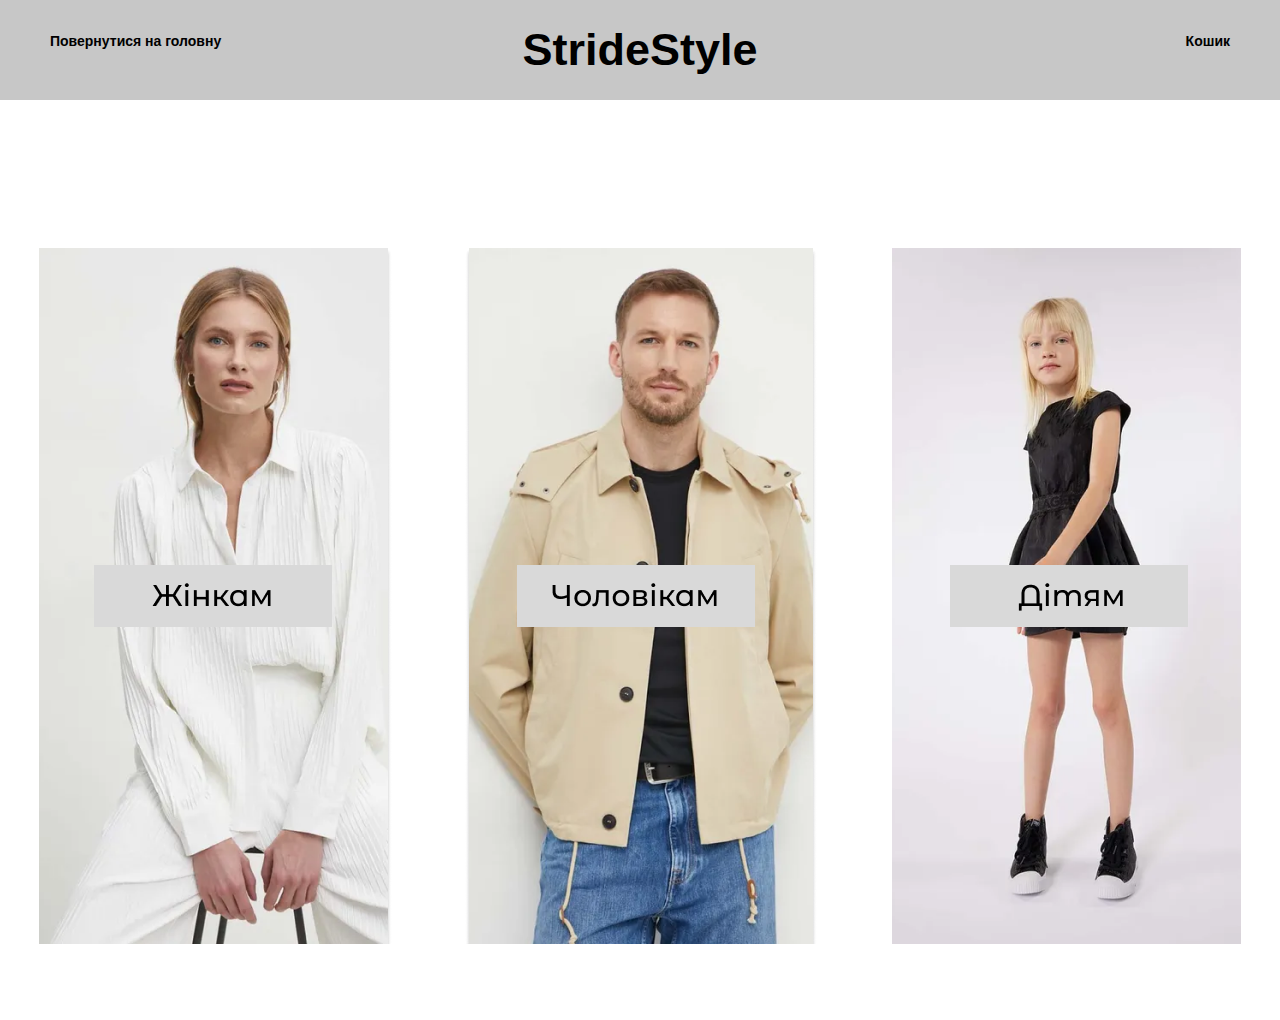
==== index.html @ bfb830bc "the first page" ====
<!DOCTYPE html>
<html lang="en">
<head>
    <meta charset="UTF-8">
    <meta name="viewport" content="width=device-width, initial-scale=1.0">
    <title>Макет сайту</title>
    <link rel="stylesheet" href="styles.css">
</head>
<body>
  
  <div class="header">
    
    <div class="rectangle-top">
      <h2>StrideStyle</h2>
      <div>
        <h4 class="back">
         Повернутися на головну
        </h4>
      </div>
      <div class="basket">
        <h4>
Кошик 
        </h4>
      </div>
    </div>
</div>
    <div class="container">
        <div class="rectangle">
          <img src="Woman.png" alt="photo1">
        </div>
        <div class="rectangle">
          <img src="Man.png" alt="photo2">
        </div>
        <div class="rectangle">
          <img src="Child.png" alt="photo3">
        </div>
    </div>
</body>
</html>
---- styles.css ----
body {
  margin: 0;
  padding: 0;
    font-family: 'Montserrat', sans-serif;

}

.container {
  display: flex;
  justify-content: space-around;
  align-items: center;
  height: 100vh;
}

.rectangle {
  width: 349px;
  height: 645px;
  margin:0;
}
.rectangle-top {
  width: auto;
  height: 100px;
  background-color: hsl(0, 0%, 78%); 
  margin-bottom: 20px; 
  display: flex;
  justify-content: center;
  align-items: center;
}

.header{
  font-style: normal;
  font-weight: 500;
  font-size:30px;
  line-height: 24px;
}

.back{
  position: absolute;
  top: 10px;
  left: 50px;
  font-size: 14px;
  font-weight: 700;
}

.basket{
  position: absolute;
  top: 10px;
  right: 50px;
  font-size: 14px;
  font-weight: 500;
}
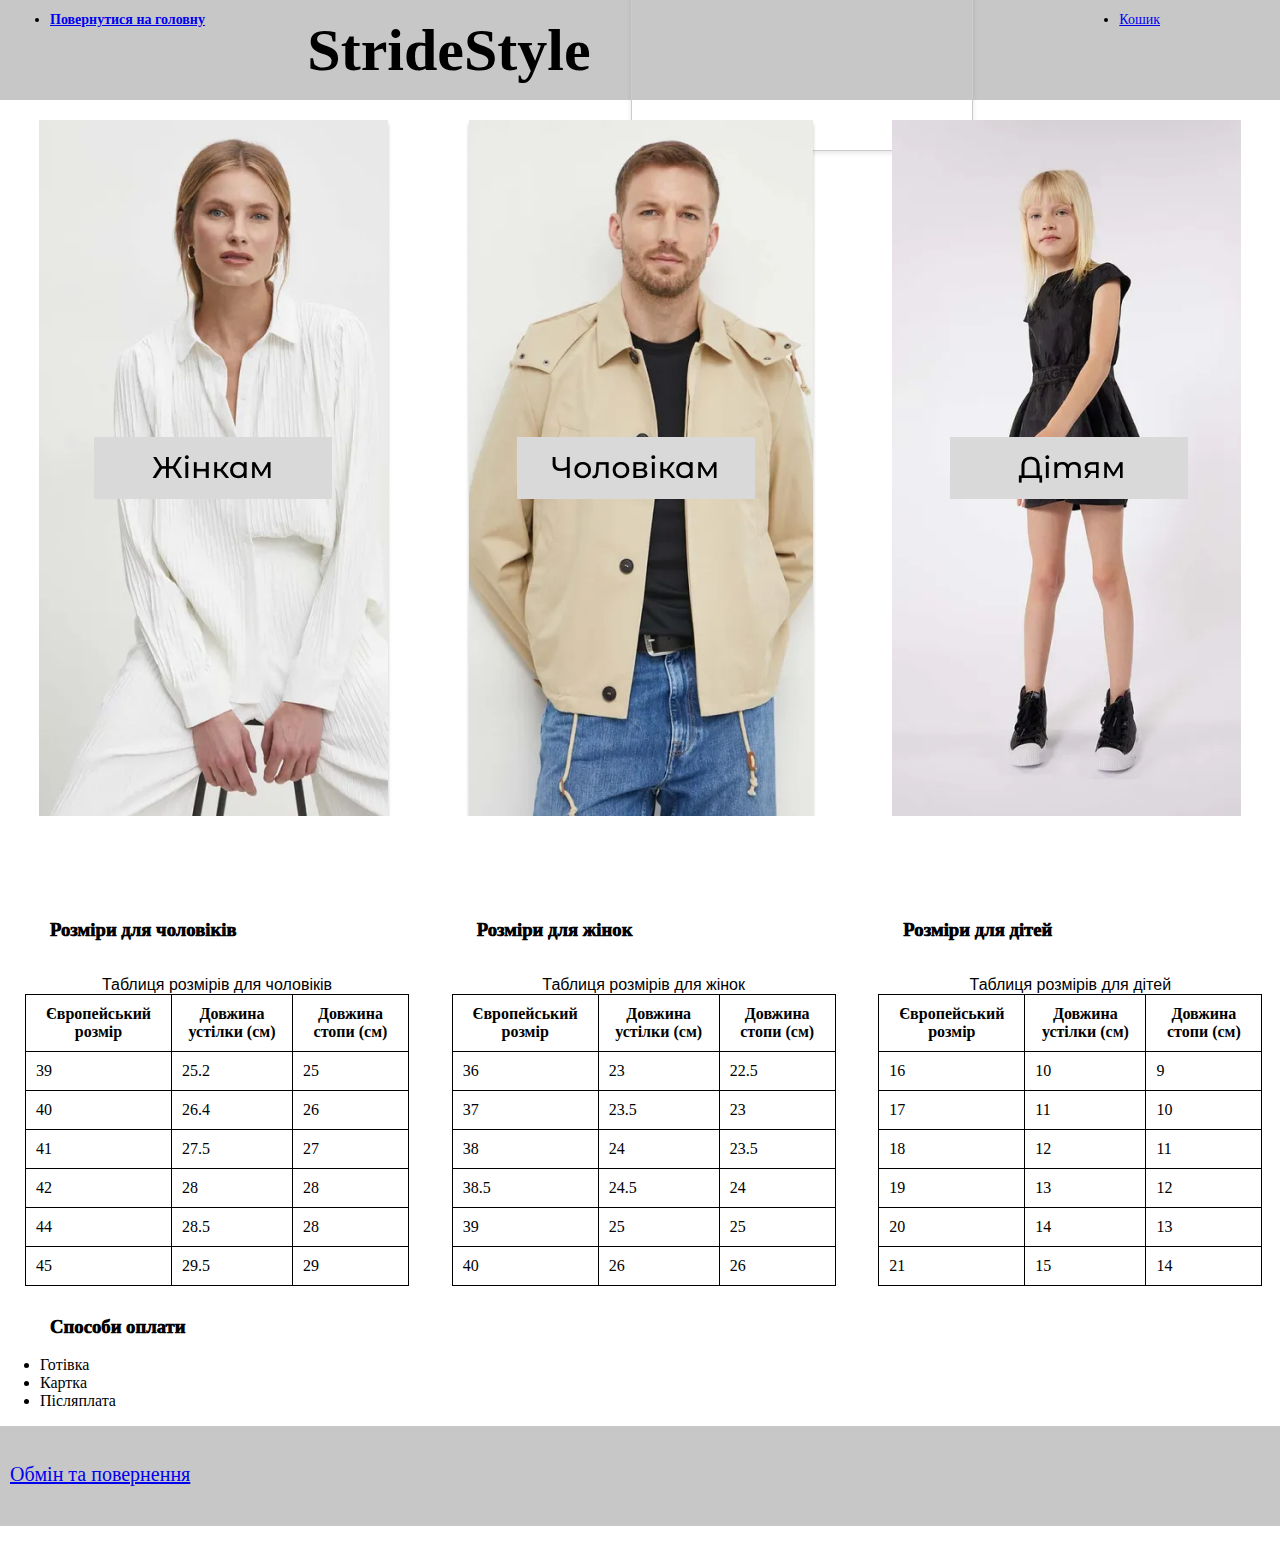
==== commit 21acf4df: "added form, new web page" ====
--- a/index.html
+++ b/index.html
@@ -7,33 +7,200 @@
     <link rel="stylesheet" href="styles.css">
 </head>
 <body>
-  
-  <div class="header">
-    
+  <!-- Семантичні теги -->
+  <header>
     <div class="rectangle-top">
-      <h2>StrideStyle</h2>
-      <div>
-        <h4 class="back">
-         Повернутися на головну
-        </h4>
-      </div>
-      <div class="basket">
-        <h4>
-Кошик 
-        </h4>
-      </div>
-    </div>
-</div>
+      <div class="container">
+        <div class="header">
+          <h1>StrideStyle</h1>
+        </div>
+      </div>
+      <div class="header">
+        <nav>
+          <ul>
+            <div class="basket">
+              <li><a href="#">Кошик</a></li>
+            </div>
+            <div class="form">
+              <li><a href="form.html" >Увійти</a></li>
+            </div>
+            <div class="back">
+              <li> <a href="#">Повернутися на головну </a></li>
+            </div>
+          </ul>
+        </nav>
+      </div>
+    </div>
+  </header>
+
+  <main>
+    <!-- images -->
     <div class="container">
-        <div class="rectangle">
-          <img src="Woman.png" alt="photo1">
-        </div>
-        <div class="rectangle">
-          <img src="Man.png" alt="photo2">
-        </div>
-        <div class="rectangle">
-          <img src="Child.png" alt="photo3">
-        </div>
-    </div>
+      <div class="rectangle">
+        <img src="Woman.png" alt="photo1">
+      </div>
+      <div class="rectangle">
+        <img src="Man.png" alt="photo2">
+      </div>
+      <div class="rectangle">
+        <img src="Child.png" alt="photo3">
+      </div>
+    </div>
+    
+    <!-- table -->      
+    <div class="table-container">
+      <div class="table">
+        <div class="size-table-container">
+          <h3>Розміри для чоловіків</h3>
+          <table class="size-table">
+            <caption>Таблиця розмірів для чоловіків</caption>
+              <tr>
+                <th>Європейський розмір</th>
+                <th>Довжина устілки (см)</th>
+                <th>Довжина стопи (см)</th>
+              </tr>
+              <tr>
+                <td>39</td>
+                <td>25.2</td>
+                <td>25</td>
+              </tr>
+              <tr>
+                <td>40</td>
+                <td>26.4</td>
+                <td>26</td>
+              </tr>
+              <tr>
+                <td>41</td>
+                <td>27.5</td>
+                <td>27</td>
+              </tr>
+             <tr>
+              <td>42</td>
+              <td>28</td>
+              <td>28</td>
+             </tr>
+             <tr>
+              <td>44</td>
+              <td>28.5</td>
+              <td>28</td>
+             </tr>
+             <tr>
+              <td>45</td>
+              <td>29.5</td>
+              <td>29</td>
+             </tr>
+          </table>
+        </div>
+      </div>
+      
+      <div class="table">
+        <div class="size-table-container">
+          <h3>Розміри для жінок</h3>
+          <table class="size-table">
+            <caption>Таблиця розмірів для жінок</caption>
+              <tr>
+                <th>Європейський розмір</th>
+                <th>Довжина устілки (см)</th>
+                <th>Довжина стопи (см)</th>
+              </tr>
+              <tr>
+                <td>36</td>
+                <td>23</td>
+                <td>22.5</td>
+              </tr>
+              <tr>
+                <td>37</td>
+                <td>23.5</td>
+                <td>23</td>
+              </tr>
+              <tr>
+                <td>38</td>
+                <td>24</td>
+                <td>23.5</td>
+              </tr>
+              <tr>
+                <td>38.5</td>
+                <td>24.5</td>
+                <td>24</td>
+              </tr>
+              <tr>
+                <td>39</td>
+                <td>25</td>
+                <td>25</td>
+              </tr>
+              <tr>
+                <td>40</td>
+                <td>26</td>
+                <td>26</td>
+              </tr>
+          </table>
+        </div>
+      </div>
+      
+      <div class="table">
+        <div class="size-table-container">
+          <h3>Розміри для дітей</h3>
+          <table class="size-table">
+            <caption>Таблиця розмірів для дітей</caption>
+              <tr>
+                <th>Європейський розмір</th>
+                <th>Довжина устілки (см)</th>
+                <th>Довжина стопи (см)</th>
+              </tr>
+              <tr>
+                <td>16</td>
+                <td>10</td>
+                <td>9</td>
+              </tr>
+              <tr>
+                <td>17</td>
+                <td>11</td>
+                <td>10</td>
+              </tr>
+              <tr>
+                <td>18</td>
+                <td>12</td>
+                <td>11</td>
+              </tr>
+           <tr>
+            <td>19</td>
+            <td>13</td>
+            <td>12</td>
+           </tr>
+           <tr>
+            <td>20</td>
+            <td>14</td>
+            <td>13</td>
+           </tr>
+           <tr>
+            <td>21</td>
+            <td>15</td>
+            <td>14</td>
+           </tr>
+          </table>
+        </div>
+      </div>
+    </div>
+    
+    
+     <!-- List -->
+     <div class="payment-methods">
+      <h3>Способи оплати</h3>
+      <ul>
+        <li>Готівка</li>
+        <li>Картка</li>
+        <li>Післяплата</li>
+      </ul>
+    </div>
+    
+  </main>
+
+  <footer>
+    <div class="bottom-rectangle">
+      <div class="left-bottom">
+      <a href="exchange.html">Обмін та повернення</a>
+    </div>
+    </div>
+  </footer>
 </body>
 </html>
--- a/styles.css
+++ b/styles.css
@@ -4,18 +4,23 @@
     font-family: 'Montserrat', sans-serif;
 
 }
-
+h3{
+  font-family: Georgia, 'Times New Roman', Times, serif;
+  font-weight: 1000;
+margin-left: 50px;
+}
 .container {
   display: flex;
   justify-content: space-around;
   align-items: center;
-  height: 100vh;
+  height: auto;
 }
 
 .rectangle {
   width: 349px;
-  height: 645px;
+  height: auto;
   margin:0;
+  
 }
 .rectangle-top {
   width: auto;
@@ -25,13 +30,14 @@
   display: flex;
   justify-content: center;
   align-items: center;
+  font-family: Georgia, 'Times New Roman', Times, serif;
 }
 
 .header{
   font-style: normal;
   font-weight: 500;
   font-size:30px;
-  line-height: 24px;
+  line-height: 20px;
 }
 
 .back{
@@ -45,7 +51,109 @@
 .basket{
   position: absolute;
   top: 10px;
-  right: 50px;
+  right: 120px;
   font-size: 14px;
   font-weight: 500;
-}+
+}
+.form-container {
+  position: absolute;
+  top: 50%;
+  left: 50%;
+  transform: translate(-50%, -50%);
+  border-radius: 15px;
+  overflow: hidden; 
+}
+
+.form {
+  width: 300px;
+  height:160px;
+  padding: 20px;
+  border: 1px solid #ccc;
+  border-radius: 15px;
+  box-shadow: 0 2px 5px rgba(0, 0, 0, 0.1);
+}
+
+.submit-button {
+  display: block;
+  width: 100%;
+  padding: 10px;
+  background-color: #4CAF50;
+  color: white;
+  border: none;
+  border-radius: 5px;
+  cursor: pointer;
+}
+
+.submit-button:hover {
+  background-color: #45a049;
+}
+
+.table {
+  margin-top: 80px;
+  display: flex;
+  justify-content: center; 
+}
+
+.table table {
+  margin: 0px;
+  margin-top: 35px;
+  width: 90%;
+  border-collapse: collapse;
+margin-left: 25px;
+}
+
+.table table th, .table table td {
+  font-family: Georgia, 'Times New Roman', Times, serif;
+  padding: 10px;
+  border: 1px solid #000;
+ 
+}
+
+.table table tbody tr:hover {
+  background-color: #e0e0e0;
+  
+}
+.table-container {
+  display: flex;
+  justify-content: space-between;
+}
+
+.payment-methods{
+  font-family: Georgia, 'Times New Roman', Times, serif;
+  margin:0;
+  margin-top: 30px;
+}
+
+.exchange-container{
+  margin:0;
+  margin-left: 50px;
+  margin-right: 30px;
+  font: 1.2em "Fira Sans", sans-serif;;
+
+}
+.tab{
+   margin-left: 50px;
+  margin-right: 30px;
+}
+
+.bottom-rectangle {
+  width: auto;
+  height: 100px;
+  background-color: hsl(0, 0%, 78%); 
+  margin-bottom: 20px; 
+  display: flex;
+  justify-content: center;
+  align-items: center;
+  font-family: Georgia, 'Times New Roman', Times, serif;
+  position: relative; 
+}
+
+.left-bottom {
+  position: absolute;
+  bottom: 40px; 
+  left: 10px; 
+  font-size: 20px;
+  font-weight: 500;
+  color: #33c5af;
+}
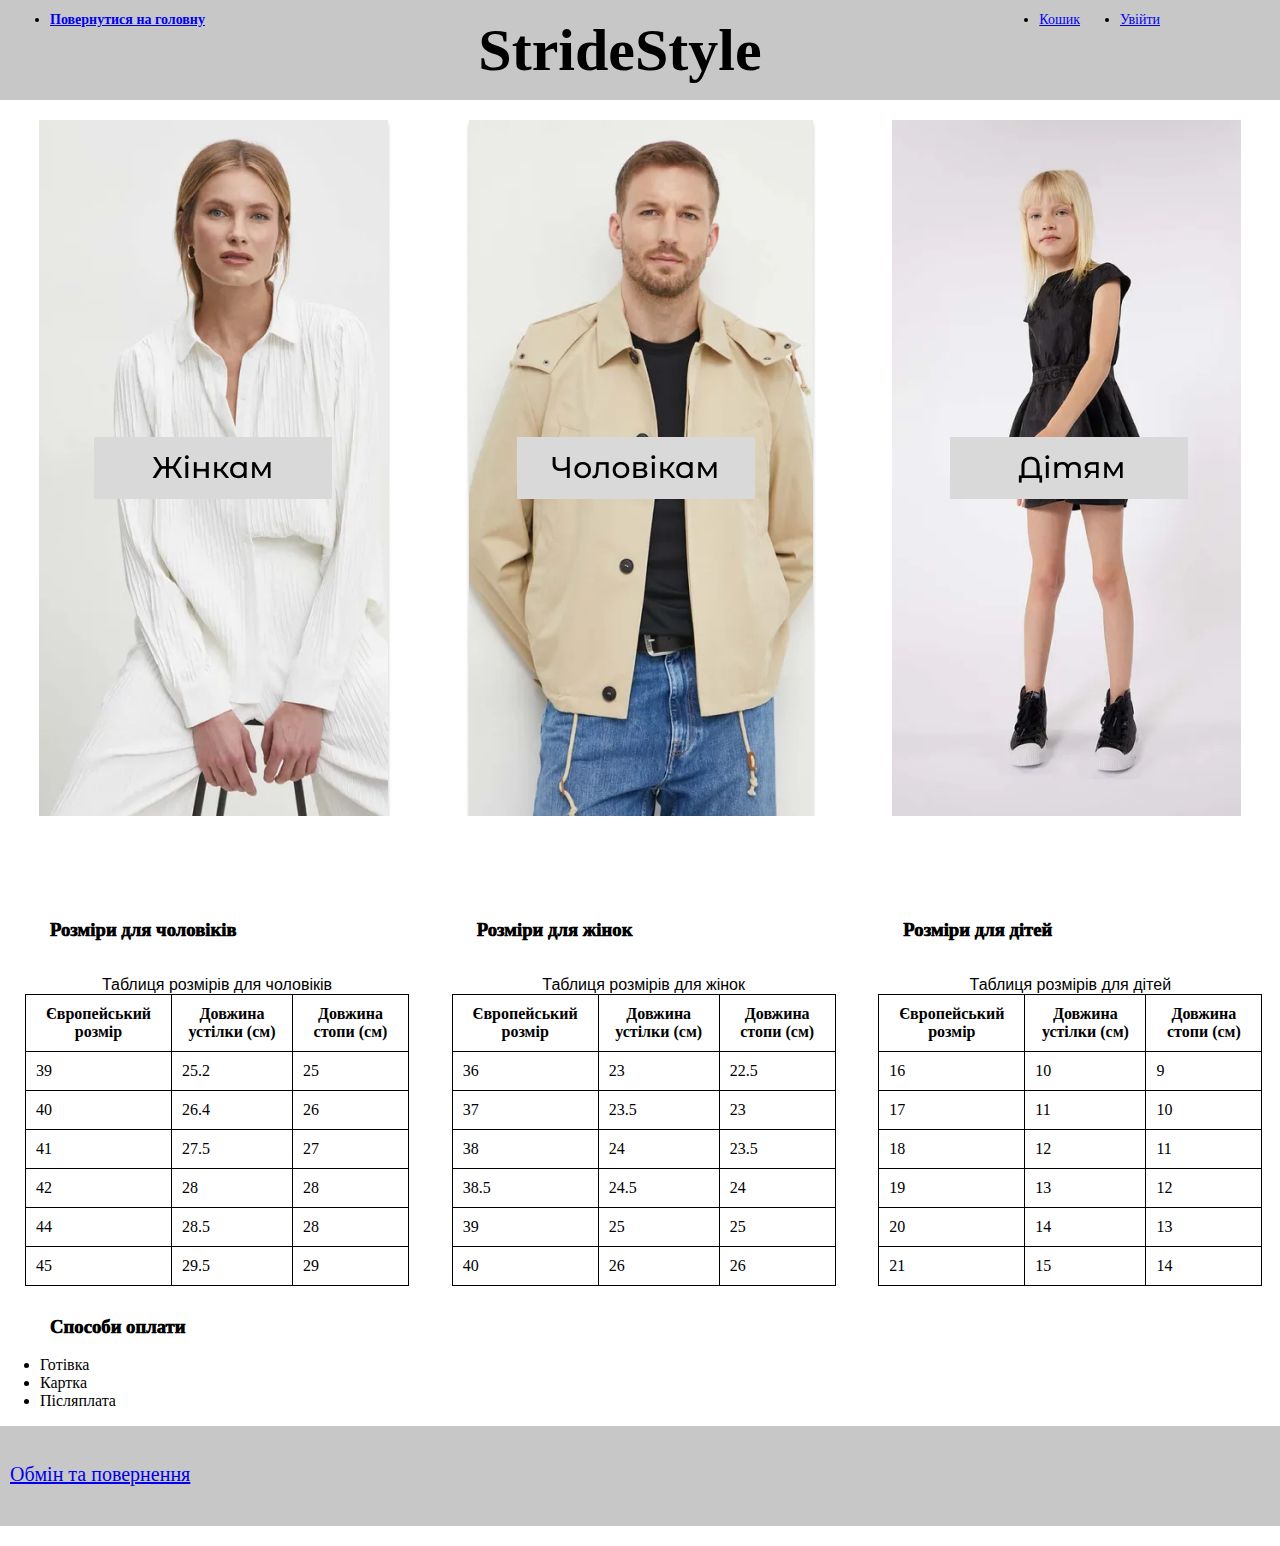
==== commit 59bea106: "fixed entrance position" ====
--- a/index.html
+++ b/index.html
@@ -21,7 +21,7 @@
             <div class="basket">
               <li><a href="#">Кошик</a></li>
             </div>
-            <div class="form">
+            <div class="form-main">
               <li><a href="form.html" >Увійти</a></li>
             </div>
             <div class="back">
--- a/styles.css
+++ b/styles.css
@@ -51,10 +51,17 @@
 .basket{
   position: absolute;
   top: 10px;
+  right: 200px;
+  font-size: 14px;
+  font-weight: 500;
+
+}
+.form-main{
+  position: absolute;
+  top: 10px;
   right: 120px;
   font-size: 14px;
   font-weight: 500;
-
 }
 .form-container {
   position: absolute;
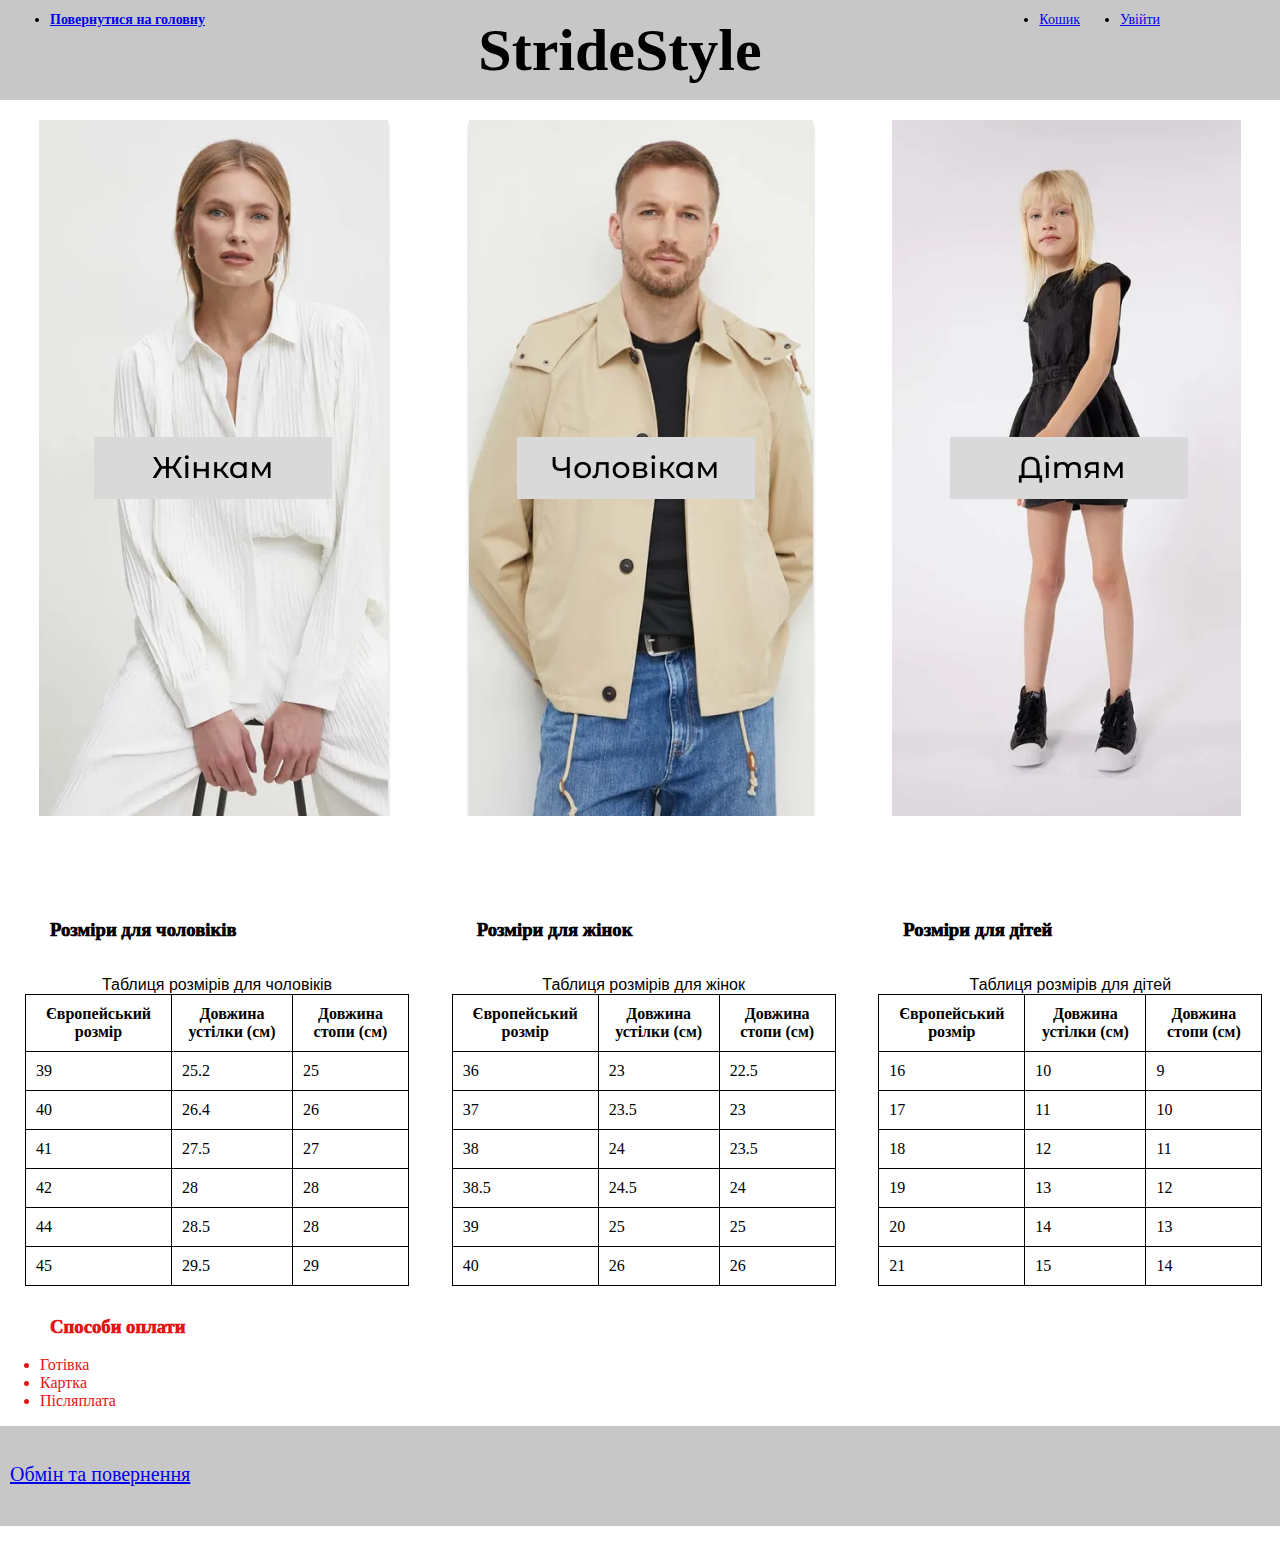
==== commit bd66c3bd: "fixed form" ====
--- a/index.html
+++ b/index.html
@@ -1,59 +1,61 @@
 <!DOCTYPE html>
 <html lang="en">
-<head>
-    <meta charset="UTF-8">
-    <meta name="viewport" content="width=device-width, initial-scale=1.0">
+  <head>
+    <meta charset="UTF-8" />
+    <meta name="viewport" content="width=device-width, initial-scale=1.0" />
     <title>Макет сайту</title>
-    <link rel="stylesheet" href="styles.css">
-</head>
-<body>
-  <!-- Семантичні теги -->
-  <header>
-    <div class="rectangle-top">
+    <link rel="stylesheet" href="styles.css" />
+  </head>
+  <body>
+    <!-- Семантичні теги -->
+    <header>
+      <div class="rectangle-top">
+        <div class="container">
+          <div class="header">
+            <h1>StrideStyle</h1>
+          </div>
+        </div>
+        <div class="header">
+          <nav>
+            <ul>
+              <div class="basket">
+                <li><a href="#">Кошик</a></li>
+              </div>
+              <div class="form-main">
+                <li><a href="form.html">Увійти</a></li>
+              </div>
+              <div class="back">
+                <li><a href="#">Повернутися на головну </a></li>
+              </div>
+            </ul>
+          </nav>
+        </div>
+      </div>
+    </header>
+
+    <main>
+      <!-- images -->
       <div class="container">
-        <div class="header">
-          <h1>StrideStyle</h1>
-        </div>
-      </div>
-      <div class="header">
-        <nav>
-          <ul>
-            <div class="basket">
-              <li><a href="#">Кошик</a></li>
-            </div>
-            <div class="form-main">
-              <li><a href="form.html" >Увійти</a></li>
-            </div>
-            <div class="back">
-              <li> <a href="#">Повернутися на головну </a></li>
-            </div>
-          </ul>
-        </nav>
-      </div>
-    </div>
-  </header>
-
-  <main>
-    <!-- images -->
-    <div class="container">
-      <div class="rectangle">
-        <img src="Woman.png" alt="photo1">
-      </div>
-      <div class="rectangle">
-        <img src="Man.png" alt="photo2">
-      </div>
-      <div class="rectangle">
-        <img src="Child.png" alt="photo3">
-      </div>
-    </div>
-    
-    <!-- table -->      
-    <div class="table-container">
-      <div class="table">
-        <div class="size-table-container">
-          <h3>Розміри для чоловіків</h3>
-          <table class="size-table">
-            <caption>Таблиця розмірів для чоловіків</caption>
+        <div class="rectangle">
+          <img src="Woman.png" alt="photo1" />
+        </div>
+        <div class="rectangle">
+          <img src="Man.png" alt="photo2" />
+        </div>
+        <div class="rectangle">
+          <img src="Child.png" alt="photo3" />
+        </div>
+      </div>
+
+      <!-- table -->
+      <div class="table-container">
+        <div class="table">
+          <div class="size-table-container">
+            <h3>Розміри для чоловіків</h3>
+            <table class="size-table">
+              <caption>
+                Таблиця розмірів для чоловіків
+              </caption>
               <tr>
                 <th>Європейський розмір</th>
                 <th>Довжина устілки (см)</th>
@@ -74,30 +76,32 @@
                 <td>27.5</td>
                 <td>27</td>
               </tr>
-             <tr>
-              <td>42</td>
-              <td>28</td>
-              <td>28</td>
-             </tr>
-             <tr>
-              <td>44</td>
-              <td>28.5</td>
-              <td>28</td>
-             </tr>
-             <tr>
-              <td>45</td>
-              <td>29.5</td>
-              <td>29</td>
-             </tr>
-          </table>
-        </div>
-      </div>
-      
-      <div class="table">
-        <div class="size-table-container">
-          <h3>Розміри для жінок</h3>
-          <table class="size-table">
-            <caption>Таблиця розмірів для жінок</caption>
+              <tr>
+                <td>42</td>
+                <td>28</td>
+                <td>28</td>
+              </tr>
+              <tr>
+                <td>44</td>
+                <td>28.5</td>
+                <td>28</td>
+              </tr>
+              <tr>
+                <td>45</td>
+                <td>29.5</td>
+                <td>29</td>
+              </tr>
+            </table>
+          </div>
+        </div>
+
+        <div class="table">
+          <div class="size-table-container">
+            <h3>Розміри для жінок</h3>
+            <table class="size-table">
+              <caption>
+                Таблиця розмірів для жінок
+              </caption>
               <tr>
                 <th>Європейський розмір</th>
                 <th>Довжина устілки (см)</th>
@@ -133,15 +137,17 @@
                 <td>26</td>
                 <td>26</td>
               </tr>
-          </table>
-        </div>
-      </div>
-      
-      <div class="table">
-        <div class="size-table-container">
-          <h3>Розміри для дітей</h3>
-          <table class="size-table">
-            <caption>Таблиця розмірів для дітей</caption>
+            </table>
+          </div>
+        </div>
+
+        <div class="table">
+          <div class="size-table-container">
+            <h3>Розміри для дітей</h3>
+            <table class="size-table">
+              <caption>
+                Таблиця розмірів для дітей
+              </caption>
               <tr>
                 <th>Європейський розмір</th>
                 <th>Довжина устілки (см)</th>
@@ -162,45 +168,43 @@
                 <td>12</td>
                 <td>11</td>
               </tr>
-           <tr>
-            <td>19</td>
-            <td>13</td>
-            <td>12</td>
-           </tr>
-           <tr>
-            <td>20</td>
-            <td>14</td>
-            <td>13</td>
-           </tr>
-           <tr>
-            <td>21</td>
-            <td>15</td>
-            <td>14</td>
-           </tr>
-          </table>
-        </div>
-      </div>
-    </div>
-    
-    
-     <!-- List -->
-     <div class="payment-methods">
-      <h3>Способи оплати</h3>
-      <ul>
-        <li>Готівка</li>
-        <li>Картка</li>
-        <li>Післяплата</li>
-      </ul>
-    </div>
-    
-  </main>
-
-  <footer>
-    <div class="bottom-rectangle">
-      <div class="left-bottom">
-      <a href="exchange.html">Обмін та повернення</a>
-    </div>
-    </div>
-  </footer>
-</body>
+              <tr>
+                <td>19</td>
+                <td>13</td>
+                <td>12</td>
+              </tr>
+              <tr>
+                <td>20</td>
+                <td>14</td>
+                <td>13</td>
+              </tr>
+              <tr>
+                <td>21</td>
+                <td>15</td>
+                <td>14</td>
+              </tr>
+            </table>
+          </div>
+        </div>
+      </div>
+
+      <!-- List -->
+      <div class="payment-methods">
+        <h3>Способи оплати</h3>
+        <ul>
+          <li>Готівка</li>
+          <li>Картка</li>
+          <li>Післяплата</li>
+        </ul>
+      </div>
+    </main>
+
+    <footer>
+      <div class="bottom-rectangle">
+        <div class="left-bottom">
+          <a href="exchange.html">Обмін та повернення</a>
+        </div>
+      </div>
+    </footer>
+  </body>
 </html>
--- a/styles.css
+++ b/styles.css
@@ -1,13 +1,12 @@
 body {
   margin: 0;
   padding: 0;
-    font-family: 'Montserrat', sans-serif;
-
+  font-family: "Montserrat", sans-serif;
 }
-h3{
-  font-family: Georgia, 'Times New Roman', Times, serif;
+h3 {
+  font-family: Georgia, "Times New Roman", Times, serif;
   font-weight: 1000;
-margin-left: 50px;
+  margin-left: 50px;
 }
 .container {
   display: flex;
@@ -19,28 +18,27 @@
 .rectangle {
   width: 349px;
   height: auto;
-  margin:0;
-  
+  margin: 0;
 }
 .rectangle-top {
   width: auto;
   height: 100px;
-  background-color: hsl(0, 0%, 78%); 
-  margin-bottom: 20px; 
+  background-color: hsl(0, 0%, 78%);
+  margin-bottom: 20px;
   display: flex;
   justify-content: center;
   align-items: center;
-  font-family: Georgia, 'Times New Roman', Times, serif;
+  font-family: Georgia, "Times New Roman", Times, serif;
 }
 
-.header{
+.header {
   font-style: normal;
   font-weight: 500;
-  font-size:30px;
+  font-size: 30px;
   line-height: 20px;
 }
 
-.back{
+.back {
   position: absolute;
   top: 10px;
   left: 50px;
@@ -48,15 +46,14 @@
   font-weight: 700;
 }
 
-.basket{
+.basket {
   position: absolute;
   top: 10px;
   right: 200px;
   font-size: 14px;
   font-weight: 500;
-
 }
-.form-main{
+.form-main {
   position: absolute;
   top: 10px;
   right: 120px;
@@ -69,12 +66,12 @@
   left: 50%;
   transform: translate(-50%, -50%);
   border-radius: 15px;
-  overflow: hidden; 
+  overflow: hidden;
 }
 
 .form {
   width: 300px;
-  height:160px;
+  height: 160px;
   padding: 20px;
   border: 1px solid #ccc;
   border-radius: 15px;
@@ -85,7 +82,7 @@
   display: block;
   width: 100%;
   padding: 10px;
-  background-color: #4CAF50;
+  background-color: #000000;
   color: white;
   border: none;
   border-radius: 5px;
@@ -93,13 +90,21 @@
 }
 
 .submit-button:hover {
-  background-color: #45a049;
+  background-color: #e8bee2;
+}
+.form label {
+  text-align: right;
+  display: inline-block;
+  width: 80px;
+}
+.success {
+  text-align: center;
 }
 
 .table {
   margin-top: 80px;
   display: flex;
-  justify-content: center; 
+  justify-content: center;
 }
 
 .table table {
@@ -107,59 +112,58 @@
   margin-top: 35px;
   width: 90%;
   border-collapse: collapse;
-margin-left: 25px;
+  margin-left: 25px;
 }
 
-.table table th, .table table td {
-  font-family: Georgia, 'Times New Roman', Times, serif;
+.table table th,
+.table table td {
+  font-family: Georgia, "Times New Roman", Times, serif;
   padding: 10px;
   border: 1px solid #000;
- 
 }
 
 .table table tbody tr:hover {
   background-color: #e0e0e0;
-  
 }
 .table-container {
   display: flex;
   justify-content: space-between;
 }
 
-.payment-methods{
-  font-family: Georgia, 'Times New Roman', Times, serif;
-  margin:0;
+.payment-methods {
+  font-family: Georgia, "Times New Roman", Times, serif;
+  color: #e51414;
+  margin: 0;
   margin-top: 30px;
 }
 
-.exchange-container{
-  margin:0;
+.exchange-container {
+  margin: 0;
   margin-left: 50px;
   margin-right: 30px;
-  font: 1.2em "Fira Sans", sans-serif;;
-
+  font: 1.2em "Fira Sans", sans-serif;
 }
-.tab{
-   margin-left: 50px;
+.tab {
+  margin-left: 50px;
   margin-right: 30px;
 }
 
 .bottom-rectangle {
   width: auto;
   height: 100px;
-  background-color: hsl(0, 0%, 78%); 
-  margin-bottom: 20px; 
+  background-color: hsl(0, 0%, 78%);
+  margin-bottom: 20px;
   display: flex;
   justify-content: center;
   align-items: center;
-  font-family: Georgia, 'Times New Roman', Times, serif;
-  position: relative; 
+  font-family: Georgia, "Times New Roman", Times, serif;
+  position: relative;
 }
 
 .left-bottom {
   position: absolute;
-  bottom: 40px; 
-  left: 10px; 
+  bottom: 40px;
+  left: 10px;
   font-size: 20px;
   font-weight: 500;
   color: #33c5af;
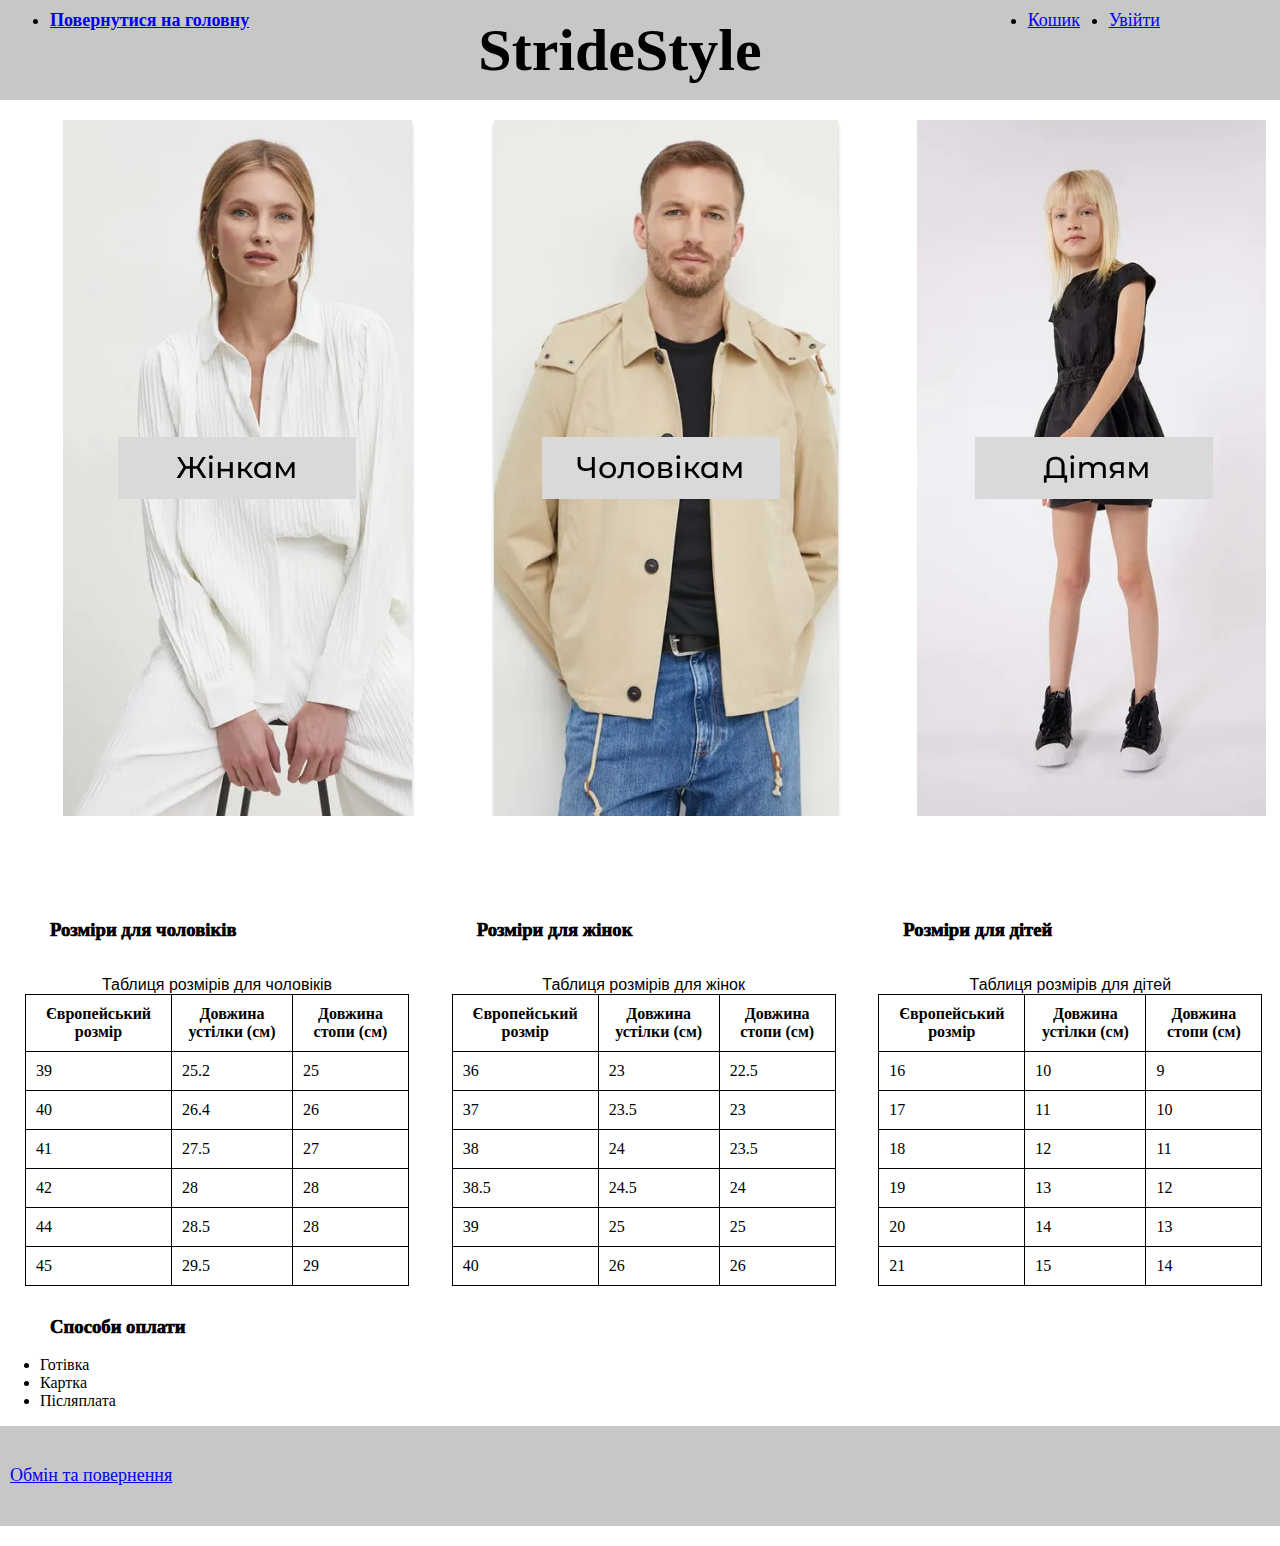
==== commit 9b5d811e: "update photo" ====
--- a/index.html
+++ b/index.html
@@ -5,8 +5,10 @@
     <meta name="viewport" content="width=device-width, initial-scale=1.0" />
     <title>Макет сайту</title>
     <link rel="stylesheet" href="styles.css" />
+    <link rel="icon" href="logo.jpg" type="image/x-icon" />
   </head>
   <body>
+    <script src="script.js"></script>
     <!-- Семантичні теги -->
     <header>
       <div class="rectangle-top">
@@ -37,13 +39,13 @@
       <!-- images -->
       <div class="container">
         <div class="rectangle">
-          <img src="Woman.png" alt="photo1" />
+          <a href="woman.html"><img src="Woman.png" alt="Woman photo" /></a>
         </div>
         <div class="rectangle">
-          <img src="Man.png" alt="photo2" />
+          <a href="man.html"><img src="Man.png" alt="Man photo" /></a>
         </div>
         <div class="rectangle">
-          <img src="Child.png" alt="photo3" />
+          <a href="child.html"><img src="Child.png" alt="Chil photo" /></a>
         </div>
       </div>
 
--- a/styles.css
+++ b/styles.css
@@ -132,7 +132,7 @@
 
 .payment-methods {
   font-family: Georgia, "Times New Roman", Times, serif;
-  color: #e51414;
+  color: #000000;
   margin: 0;
   margin-top: 30px;
 }
@@ -168,3 +168,91 @@
   font-weight: 500;
   color: #33c5af;
 }
+
+@media screen and (min-width: 1024px) {
+  body {
+    font-size: 16px;
+  }
+  .basket,
+  .form-main,
+  .back,
+  .left-bottom {
+    font-size: 18px;
+  }
+  .rectangle {
+    width: 300px;
+  }
+
+  .container {
+    flex-direction: row;
+  }
+}
+
+@media screen and (max-width: 1024px) and (min-width: 768px) {
+  body {
+    font-size: 14px;
+    .basket,
+    .form-main,
+    .back,
+    .left-bottom {
+      font-size: 16px;
+    }
+
+    .rectangle {
+      width: 250px;
+    }
+
+    .container {
+      flex-direction: column;
+    }
+    .table-container {
+      width: 70%;
+    }
+  }
+}
+/* Для мобільної версії */
+@media screen and (max-width: 767px) {
+  body {
+    font-size: 10px;
+  }
+  .basket {
+    position: absolute;
+    right: 8px;
+    top: 10px;
+    font-size: 14px;
+    font-weight: 500;
+  }
+  .form-main {
+    position: absolute;
+    top: 30px;
+    right: 10px;
+    font-size: 14px;
+    font-weight: 500;
+  }
+  .back {
+    position: absolute;
+    top: 5px;
+
+    font-size: 14px;
+    font-weight: 500;
+  }
+  .payment-methods {
+    font-size: 12px;
+  }
+  .rectangle {
+    width: 100%;
+    margin-bottom: 20px;
+  }
+
+  .container {
+    flex-direction: column;
+    align-items: center;
+    text-align: center;
+  }
+
+  .table-container {
+    width: 100%;
+    flex-direction: column;
+    align-items: center;
+  }
+}
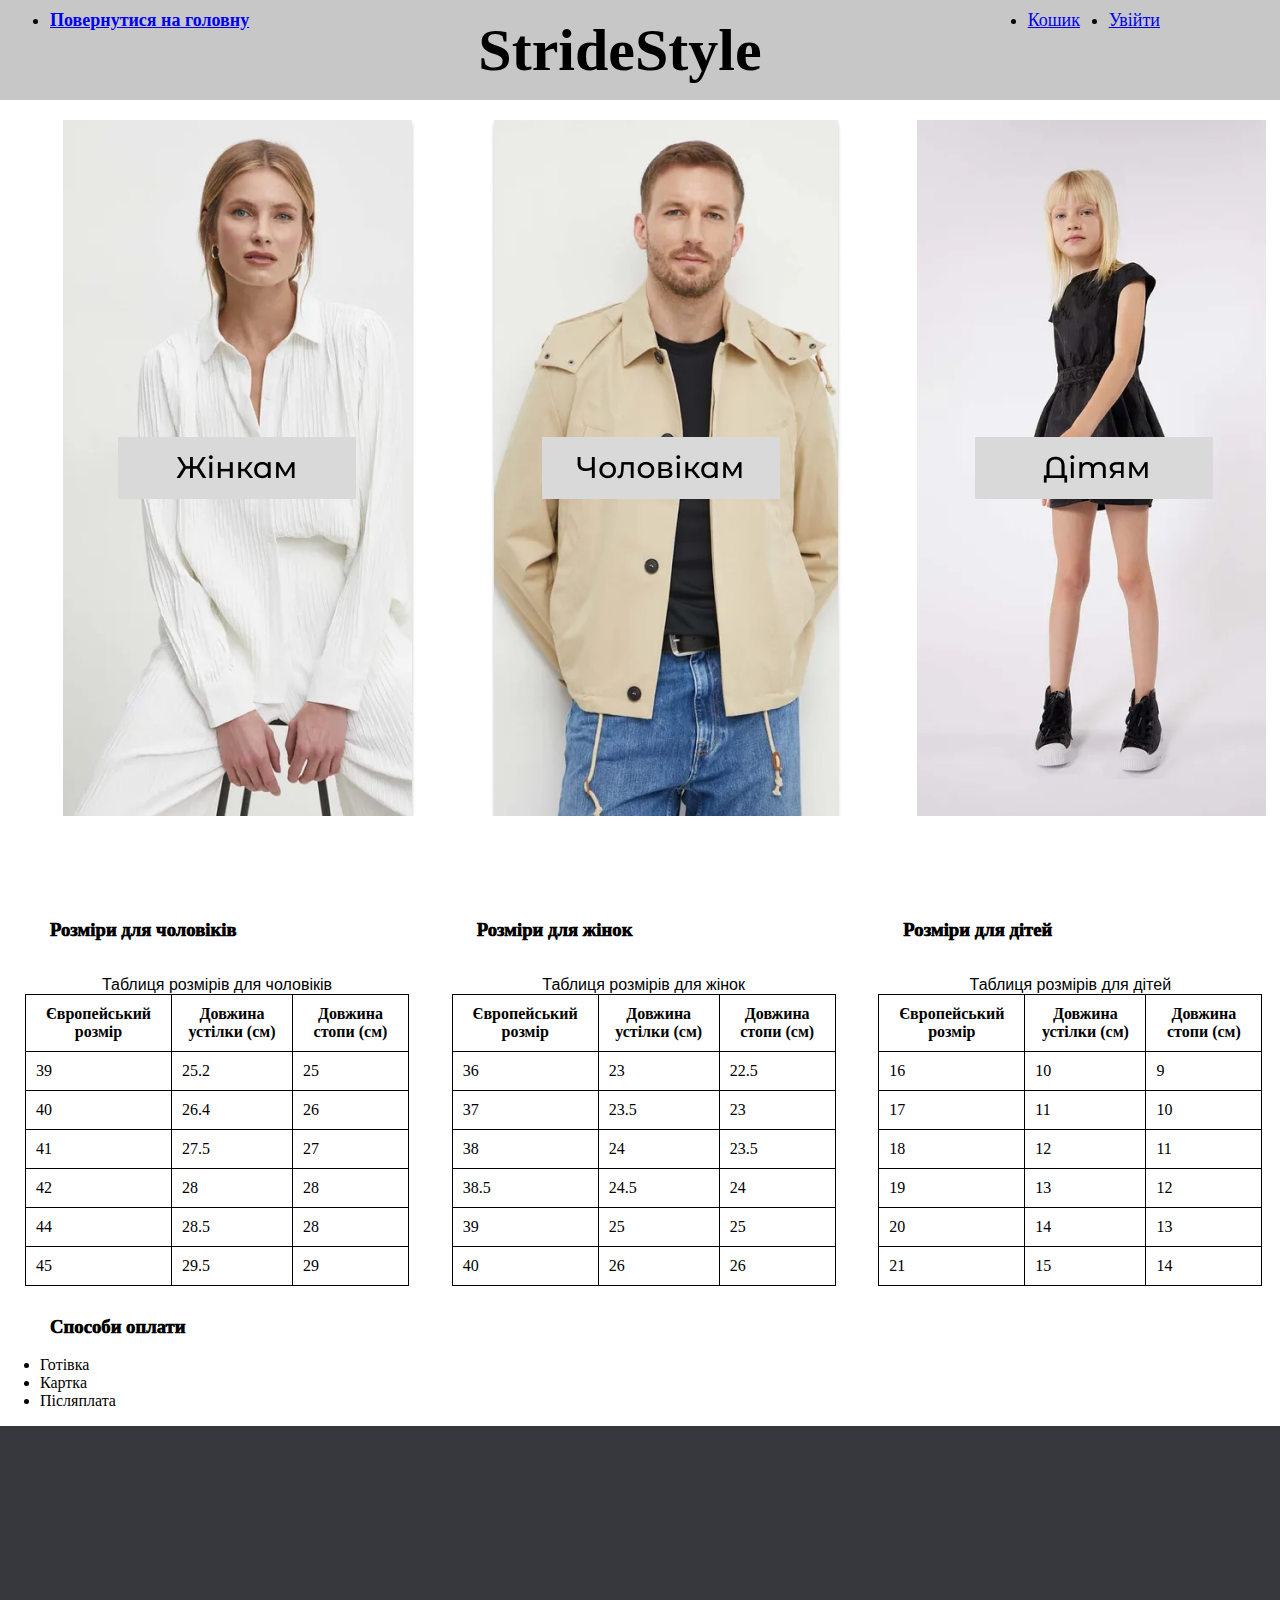
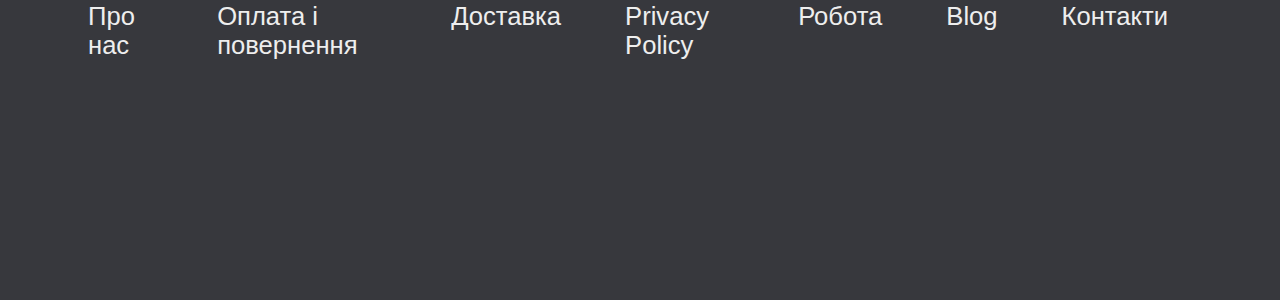
==== commit d9caa327: "add modal" ====
--- a/index.html
+++ b/index.html
@@ -201,12 +201,30 @@
       </div>
     </main>
 
-    <footer>
-      <div class="bottom-rectangle">
-        <div class="left-bottom">
-          <a href="exchange.html">Обмін та повернення</a>
-        </div>
-      </div>
+    <footer class="footer">
+      <ul class="footer__nav">
+        <li class="footer__item">
+          <a class="footer__link" href="#">Про нас</a>
+        </li>
+        <li class="footer__item">
+          <a class="footer__link" href="exchange.html">Оплата і повернення</a>
+        </li>
+        <li class="footer__item">
+          <a class="footer__link" href="#">Доставка</a>
+        </li>
+        <li class="footer__item">
+          <a class="footer__link" href="#">Privacy Policy</a>
+        </li>
+        <li class="footer__item">
+          <a class="footer__link" href="#">Робота</a>
+        </li>
+        <li class="footer__item">
+          <a class="footer__link" href="#">Blog</a>
+        </li>
+        <li class="footer__item">
+          <a class="footer__link" href="contacts.html">Контакти</a>
+        </li>
+      </ul>
     </footer>
   </body>
 </html>
--- a/styles.css
+++ b/styles.css
@@ -168,6 +168,14 @@
   font-weight: 500;
   color: #33c5af;
 }
+.right-bottom {
+  position: absolute;
+  bottom: 40px;
+  right: 20px;
+  font-size: 20px;
+  font-weight: 500;
+  color: #33c5af;
+}
 
 @media screen and (min-width: 1024px) {
   body {
@@ -256,3 +264,41 @@
     align-items: center;
   }
 }
+.footer {
+  padding: 10rem 3rem;
+  background-color: #37383d;
+}
+
+.footer__nav {
+  list-style: none;
+  display: flex;
+  justify-content: center;
+  margin-bottom: 5rem;
+}
+
+.footer__item {
+  margin-right: 4rem;
+}
+
+.footer__link {
+  font-size: 1.6rem;
+  color: #eee;
+  text-decoration: none;
+}
+
+.footer__logo {
+  height: 5rem;
+  display: block;
+  margin: 0 auto;
+  margin-bottom: 5rem;
+}
+
+.footer__copyright {
+  font-size: 1.4rem;
+  color: #aaa;
+  text-align: center;
+}
+
+.footer__copyright .footer__link {
+  font-size: 1.4rem;
+}
